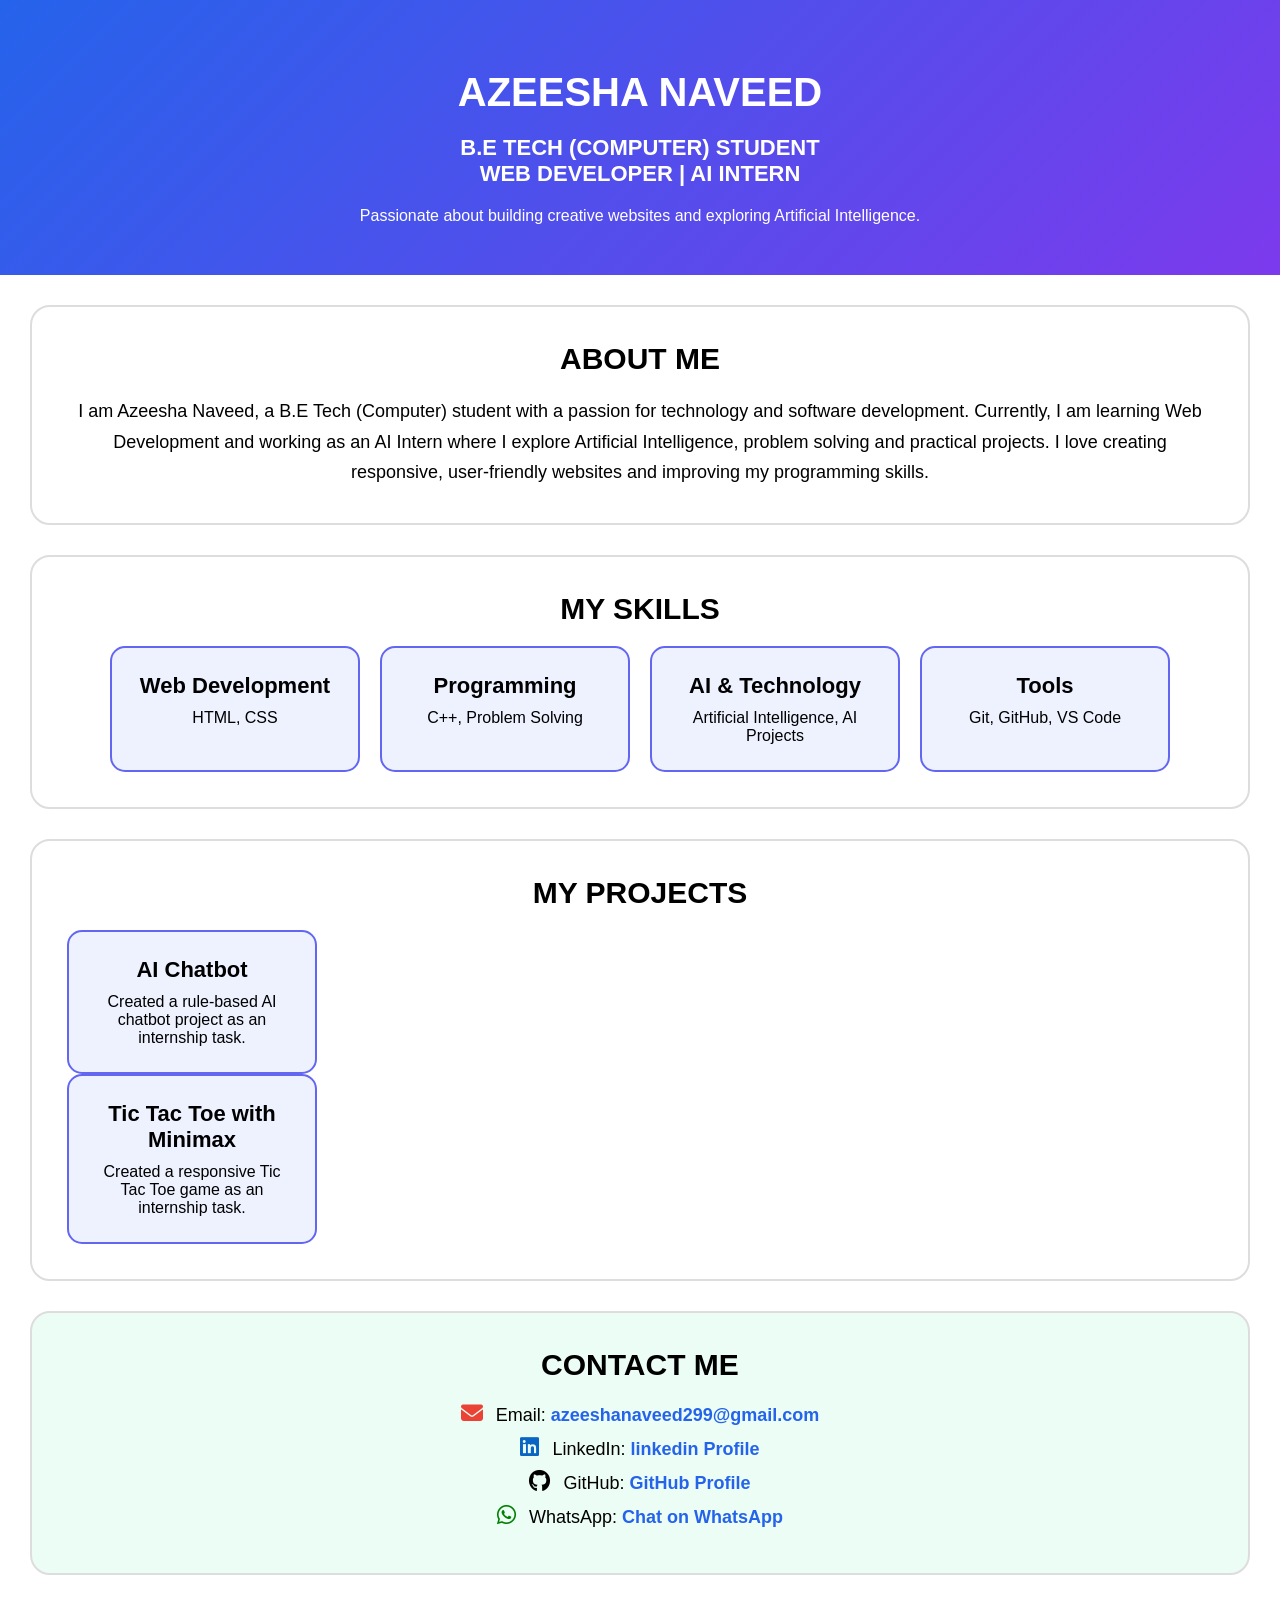
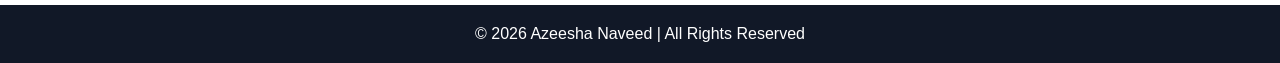
==== html/index.html @ 24b97304 "Portfolio" ====
<!DOCTYPE html>
<html lang="en">

<head>
    <meta charset="UTF-8">
    <meta name="viewport" content="width=device-width, initial-scale=1.0">

    <title>Azeesha Naveed | Portfolio</title>

    <link rel="stylesheet" href="CSS/style.css">

    <link rel="stylesheet" href="https://cdnjs.cloudflare.com/ajax/libs/font-awesome/6.5.0/css/all.min.css">

</head>


<body>
    
<!-- Header Section -->

<header class="header">

    <div class="header-content">

       
        <h1>Azeesha Naveed</h1>

        <h2>
            B.E Tech (Computer) Student
            <br>
            Web Developer | AI Intern
        </h2>


        <p>
            Passionate about building creative websites
            and exploring Artificial Intelligence.
        </p>


    </div>

</header>


<!-- About Section -->

<section class="about">

<h2>About Me</h2>


<p>

I am Azeesha Naveed, a B.E Tech (Computer) student 
with a passion for technology and software development.

Currently, I am learning Web Development and working 
as an AI Intern where I explore Artificial Intelligence,
problem solving and practical projects.

I love creating responsive, user-friendly websites
and improving my programming skills.

</p>


</section>


<!-- Skills Section -->

<section class="skills">


<h2>My Skills</h2>


<div class="skill-container">


<div class="card">
<h3>Web Development</h3>
<p>HTML, CSS </p>
</div>


<div class="card">
<h3>Programming</h3>
<p> C++, Problem Solving</p>
</div>


<div class="card">
<h3>AI & Technology</h3>
<p>Artificial Intelligence, AI Projects</p>
</div>


<div class="card">
<h3>Tools</h3>
<p>Git, GitHub, VS Code</p>
</div>


</div>


</section>


<!-- Projects Section -->

<section class="projects">

<h2>My Projects</h2>


<div class="card">

<h3>AI Chatbot</h3>

<p>
Created a rule-based AI chatbot project
as an internship task.
</p>

</div>


<div class="card">

<h3>Tic Tac Toe with Minimax</h3>

<p>
Created a responsive Tic Tac Toe game
as an internship task.
</p>

</div>



</section>


<!-- Contact Section -->

<!-- Contact Section -->

<section class="contact">

<h2>Contact Me</h2>


<p>
<i class="fa-solid fa-envelope"></i>

Email:

<a href="mailto:azeeshanaveed299@gmail.com">
azeeshanaveed299@gmail.com
</a>

</p>



<p>
<i class="fa-brands fa-linkedin"></i>

LinkedIn:

<a href="https://www.linkedin.com/in/azeesha-naveed-19946a406" target="_blank">
linkedin Profile
</a>

</p>



<p>
<i class="fa-brands fa-github"></i>

GitHub:

<a href="https://github.com/006248bectf24-lang" target="_blank">
GitHub Profile
</a>

</p>



<p>
<i class="fa-brands fa-whatsapp"></i>

WhatsApp:

<a href="https://wa.me/923255176123" target="_blank">
Chat on WhatsApp
</a>

</p>


</section>




<footer>

<p>
© 2026 Azeesha Naveed | All Rights Reserved
</p>


</footer>


</body>

</html>
---- html/CSS/style.css ----
*{
    margin:0;
    padding:0;
    box-sizing:border-box;
    font-family:Arial, sans-serif;
}


body{

    background:white;

}



/* Header */


.header{

    background:linear-gradient(135deg,#2563eb,#7c3aed);

    color:white;

    text-align:center;

    padding:50px;

}





.header h1{

    font-size:40px;

    text-transform:uppercase;

    margin:20px;

}



.header h2{

    font-size:22px;

    font-weight:bold;

}





/* Sections */


.about,
.skills,
.projects,
.contact{


    margin:30px;

    padding:35px;

    border-radius:20px;

    background:white;

    border:2px solid #ddd;


}




h2{

    text-align:center;

    text-transform:uppercase;

    font-size:30px;

    margin-bottom:20px;


}



.about p{

    font-size:18px;

    line-height:1.7;

    text-align:center;


}




/* Cards */


.skill-container{

    display:flex;

    justify-content:center;

    gap:20px;

    flex-wrap:wrap;


}



.card{


    width:250px;

    padding:25px;

    background:#eef2ff;

    border-radius:15px;

    border:2px solid #6366f1;

    text-align:center;

    transition:0.3s;


}



.card:hover{


    transform:translateY(-10px);

    background:#dbeafe;


}



.card h3{

    font-size:22px;

    margin-bottom:10px;


}




/* Contact */


.contact{

    background:#ecfdf5;

}



.contact p{

    font-size:18px;

    margin:10px;

    text-align:center;

}



.contact a{

    color:#2563eb;

    text-decoration:none;

    font-weight:bold;

}



.contact a:hover{

    text-decoration:underline;

    color:#7c3aed;

}


/* Social Media Icons */


.contact i{

    font-size:22px;

    margin-right:8px;

}


/* WhatsApp */

.fa-whatsapp{

    color:green;

}


/* GitHub */

.fa-github{

    color:black;

}


/* LinkedIn */

.fa-linkedin{

    color:#0a66c2;

}


/* Email */

.fa-envelope{

    color:#ea4335;

}




/* Footer */


footer{

    background:#111827;

    color:white;

    text-align:center;

    padding:20px;

}
*{
    margin:0;
    padding:0;
    box-sizing:border-box;
    font-family:Arial, sans-serif;
}


body{

    background:white;

}



/* Header */


.header{

    background:linear-gradient(135deg,#2563eb,#7c3aed);

    color:white;

    text-align:center;

    padding:50px;

}





.header h1{

    font-size:40px;

    text-transform:uppercase;

    margin:20px;

}



.header h2{

    font-size:22px;

    font-weight:bold;

}





/* Sections */


.about,
.skills,
.projects,
.contact{


    margin:30px;

    padding:35px;

    border-radius:20px;

    background:white;

    border:2px solid #ddd;


}




h2{

    text-align:center;

    text-transform:uppercase;

    font-size:30px;

    margin-bottom:20px;


}



.about p{

    font-size:18px;

    line-height:1.7;

    text-align:center;


}




/* Cards */


.skill-container{

    display:flex;

    justify-content:center;

    gap:20px;

    flex-wrap:wrap;


}



.card{


    width:250px;

    padding:25px;

    background:#eef2ff;

    border-radius:15px;

    border:2px solid #6366f1;

    text-align:center;

    transition:0.3s;


}



.card:hover{


    transform:translateY(-10px);

    background:#dbeafe;


}



.card h3{

    font-size:22px;

    margin-bottom:10px;


}




/* Contact */


.contact{

    background:#ecfdf5;

}



.contact p{

    font-size:18px;

    margin:10px;

    text-align:center;

}



.contact a{

    color:#2563eb;

    text-decoration:none;

    font-weight:bold;

}



.contact a:hover{

    text-decoration:underline;

    color:#7c3aed;

}


/* Social Media Icons */


.contact i{

    font-size:22px;

    margin-right:8px;

}


/* WhatsApp */

.fa-whatsapp{

    color:green;

}


/* GitHub */

.fa-github{

    color:black;

}


/* LinkedIn */

.fa-linkedin{

    color:#0a66c2;

}


/* Email */

.fa-envelope{

    color:#ea4335;

}




/* Footer */


footer{

    background:#111827;

    color:white;

    text-align:center;

    padding:20px;

}




/* Responsive Design */


@media(max-width:600px){


    .header{

        padding:30px;

    }



    .header h1{

        font-size:30px;

    }



    .about,
    .skills,
    .projects,
    .contact{

        margin:15px;

        padding:20px;

    }



    .card{

        width:100%;

    }


}
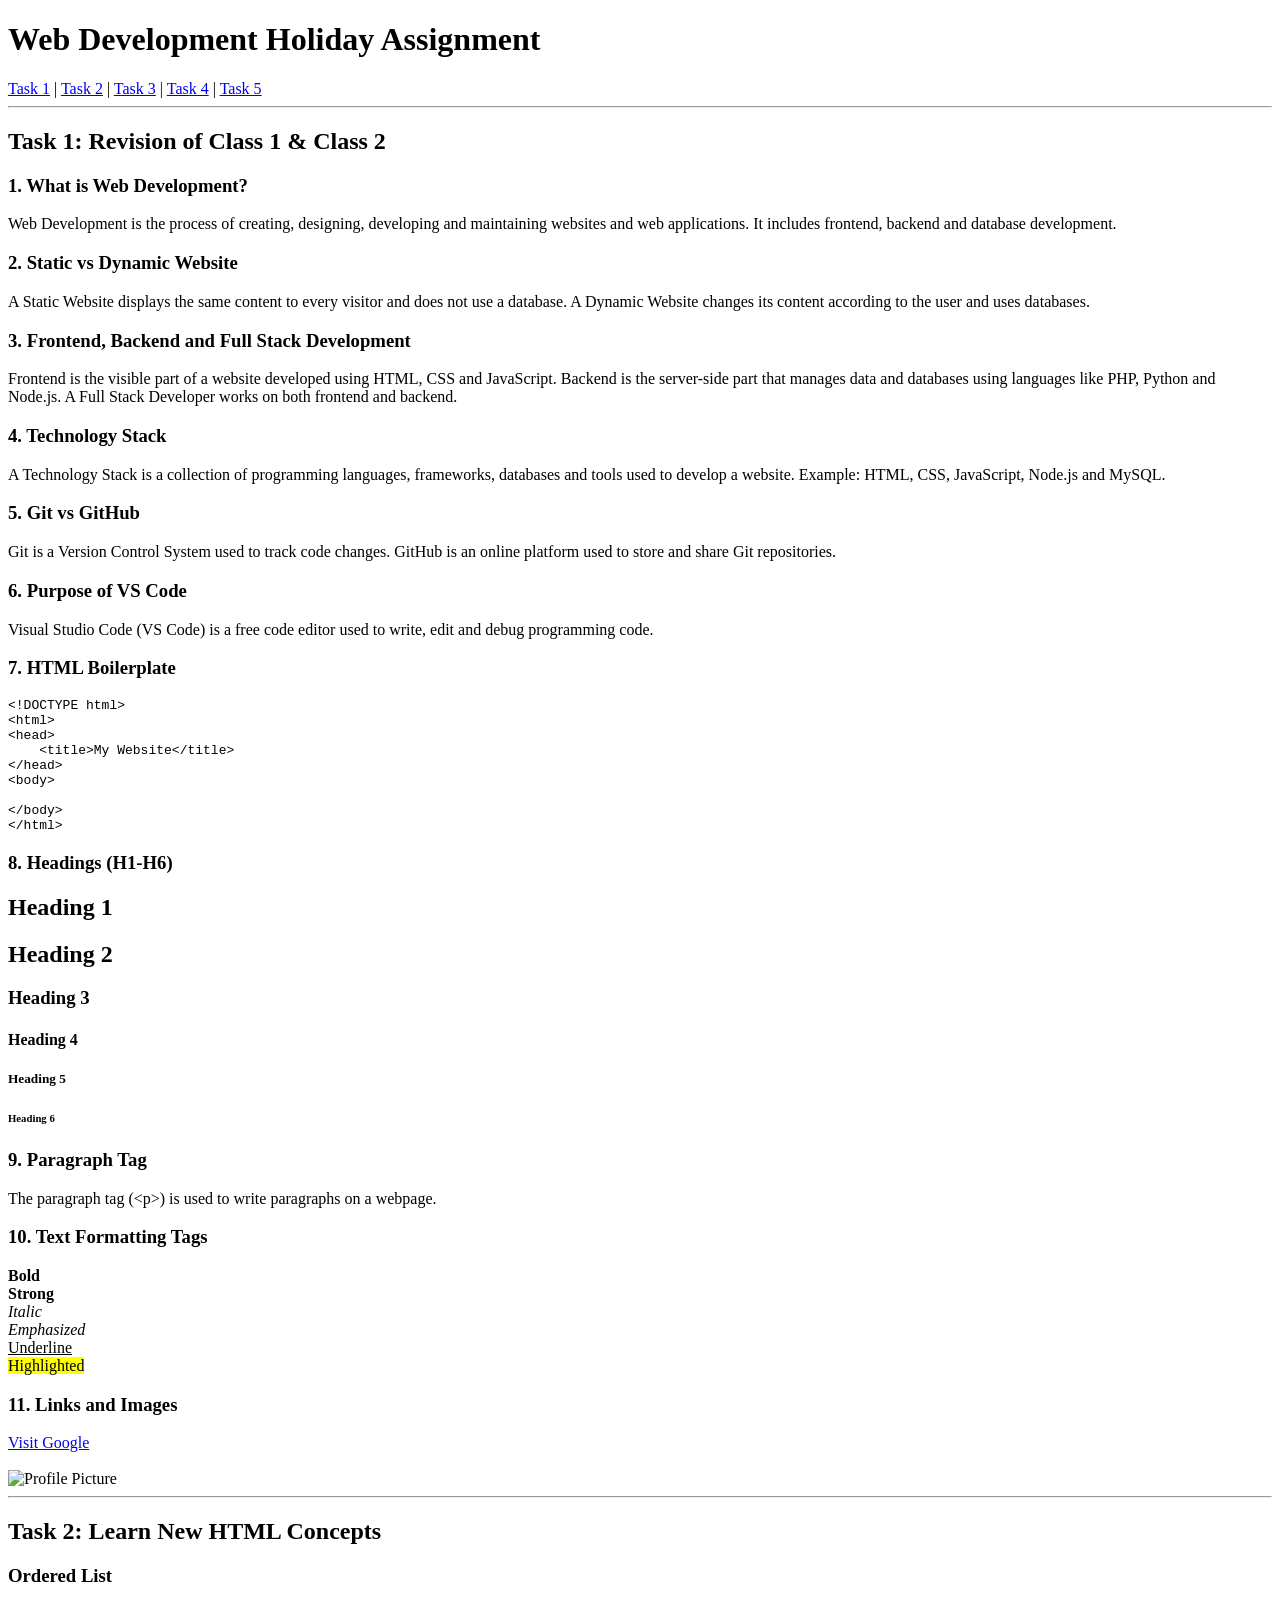
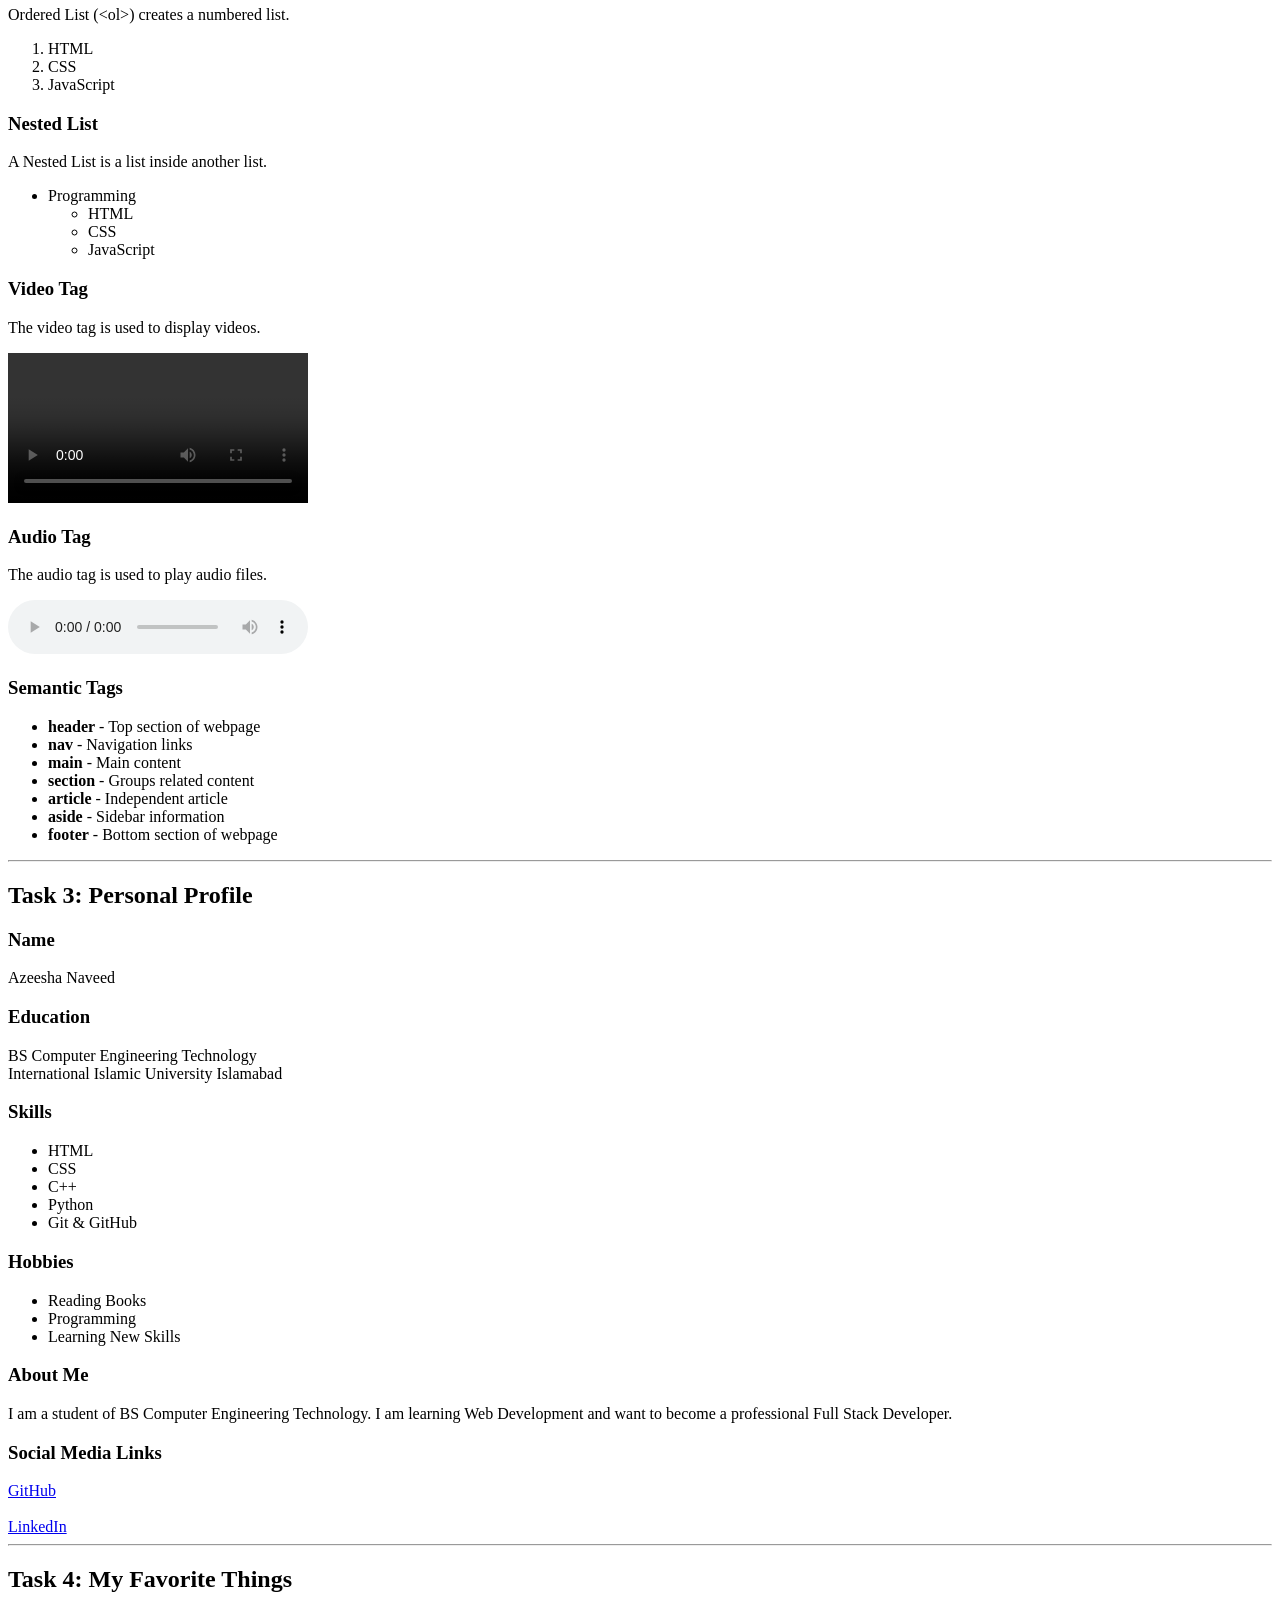
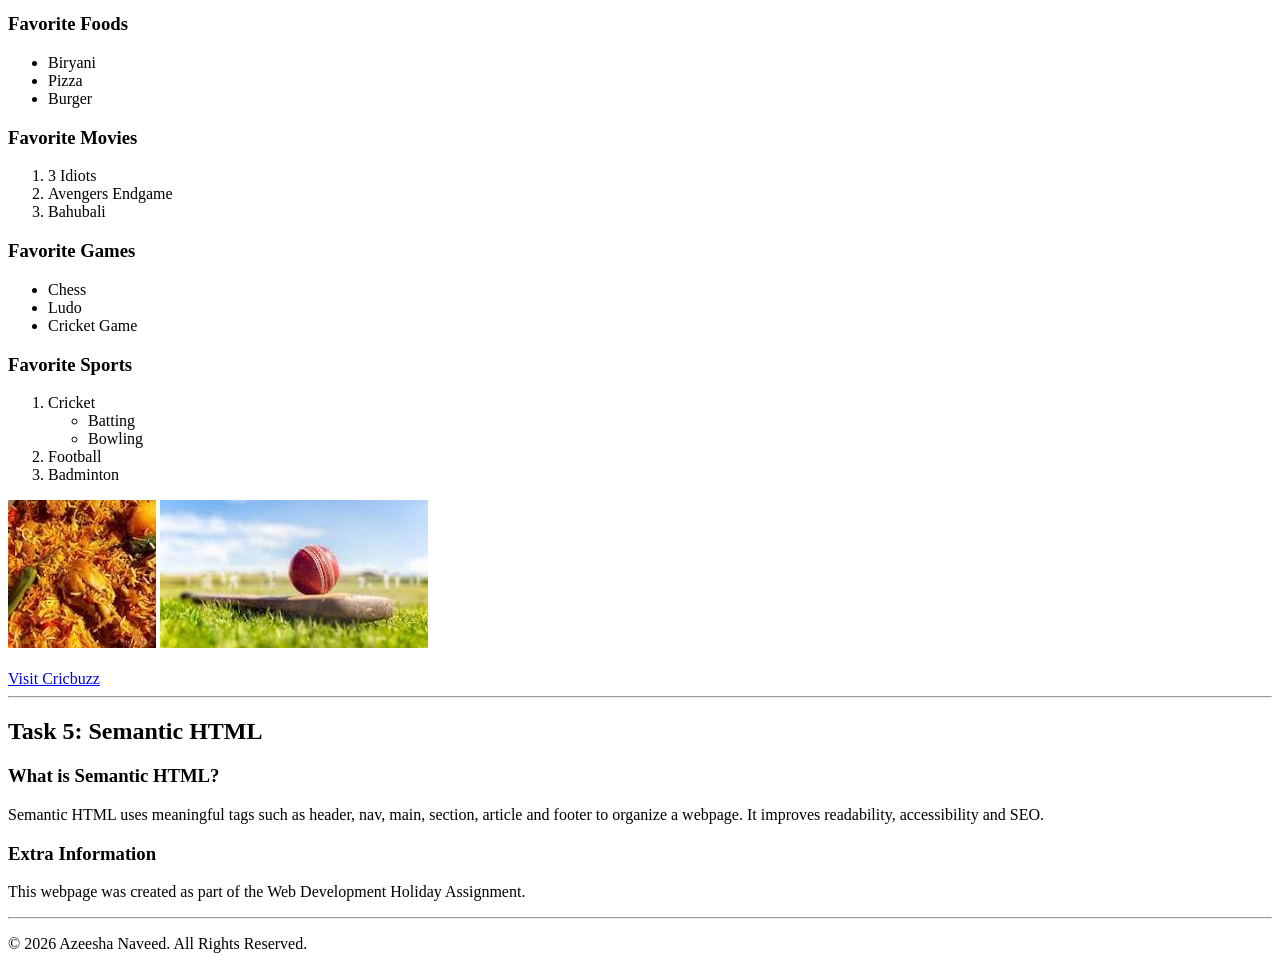
==== commit 3aee87a6: "Holiday Assignment" ====
--- a/html/index.html
+++ b/html/index.html
@@ -1,224 +1,338 @@
 <!DOCTYPE html>
 <html lang="en">
-
 <head>
     <meta charset="UTF-8">
     <meta name="viewport" content="width=device-width, initial-scale=1.0">
-
-    <title>Azeesha Naveed | Portfolio</title>
-
-    <link rel="stylesheet" href="CSS/style.css">
-
-    <link rel="stylesheet" href="https://cdnjs.cloudflare.com/ajax/libs/font-awesome/6.5.0/css/all.min.css">
-
+    <title>Holiday Assignment - Web Development</title>
 </head>
-
-
 <body>
-    
-<!-- Header Section -->
-
-<header class="header">
-
-    <div class="header-content">
-
-       
-        <h1>Azeesha Naveed</h1>
-
-        <h2>
-            B.E Tech (Computer) Student
-            <br>
-            Web Developer | AI Intern
-        </h2>
-
-
-        <p>
-            Passionate about building creative websites
-            and exploring Artificial Intelligence.
-        </p>
-
-
-    </div>
-
+
+<header>
+    <h1>Web Development Holiday Assignment</h1>
+    <nav>
+        <a href="#task1">Task 1</a> |
+        <a href="#task2">Task 2</a> |
+        <a href="#task3">Task 3</a> |
+        <a href="#task4">Task 4</a> |
+        <a href="#task5">Task 5</a>
+    </nav>
 </header>
 
-
-<!-- About Section -->
-
-<section class="about">
-
-<h2>About Me</h2>
-
-
-<p>
-
-I am Azeesha Naveed, a B.E Tech (Computer) student 
-with a passion for technology and software development.
-
-Currently, I am learning Web Development and working 
-as an AI Intern where I explore Artificial Intelligence,
-problem solving and practical projects.
-
-I love creating responsive, user-friendly websites
-and improving my programming skills.
-
-</p>
-
-
-</section>
-
-
-<!-- Skills Section -->
-
-<section class="skills">
-
-
-<h2>My Skills</h2>
-
-
-<div class="skill-container">
-
-
-<div class="card">
-<h3>Web Development</h3>
-<p>HTML, CSS </p>
-</div>
-
-
-<div class="card">
-<h3>Programming</h3>
-<p> C++, Problem Solving</p>
-</div>
-
-
-<div class="card">
-<h3>AI & Technology</h3>
-<p>Artificial Intelligence, AI Projects</p>
-</div>
-
-
-<div class="card">
-<h3>Tools</h3>
-<p>Git, GitHub, VS Code</p>
-</div>
-
-
-</div>
-
-
-</section>
-
-
-<!-- Projects Section -->
-
-<section class="projects">
-
-<h2>My Projects</h2>
-
-
-<div class="card">
-
-<h3>AI Chatbot</h3>
-
-<p>
-Created a rule-based AI chatbot project
-as an internship task.
-</p>
-
-</div>
-
-
-<div class="card">
-
-<h3>Tic Tac Toe with Minimax</h3>
-
-<p>
-Created a responsive Tic Tac Toe game
-as an internship task.
-</p>
-
-</div>
-
-
-
-</section>
-
-
-<!-- Contact Section -->
-
-<!-- Contact Section -->
-
-<section class="contact">
-
-<h2>Contact Me</h2>
-
-
-<p>
-<i class="fa-solid fa-envelope"></i>
-
-Email:
-
-<a href="mailto:azeeshanaveed299@gmail.com">
-azeeshanaveed299@gmail.com
-</a>
-
-</p>
-
-
-
-<p>
-<i class="fa-brands fa-linkedin"></i>
-
-LinkedIn:
-
-<a href="https://www.linkedin.com/in/azeesha-naveed-19946a406" target="_blank">
-linkedin Profile
-</a>
-
-</p>
-
-
-
-<p>
-<i class="fa-brands fa-github"></i>
-
-GitHub:
-
-<a href="https://github.com/006248bectf24-lang" target="_blank">
-GitHub Profile
-</a>
-
-</p>
-
-
-
-<p>
-<i class="fa-brands fa-whatsapp"></i>
-
-WhatsApp:
-
-<a href="https://wa.me/923255176123" target="_blank">
-Chat on WhatsApp
-</a>
-
-</p>
-
-
-</section>
-
-
-
+<hr>
+
+<main>
+
+<!-- Task 1 -->
+
+<section id="task1">
+
+<h2>Task 1: Revision of Class 1 & Class 2</h2>
+
+<h3>1. What is Web Development?</h3>
+
+<p>
+Web Development is the process of creating, designing, developing and maintaining websites and web applications. It includes frontend, backend and database development.
+</p>
+
+<h3>2. Static vs Dynamic Website</h3>
+
+<p>
+A Static Website displays the same content to every visitor and does not use a database.
+A Dynamic Website changes its content according to the user and uses databases.
+</p>
+
+<h3>3. Frontend, Backend and Full Stack Development</h3>
+
+<p>
+Frontend is the visible part of a website developed using HTML, CSS and JavaScript.
+Backend is the server-side part that manages data and databases using languages like PHP, Python and Node.js.
+A Full Stack Developer works on both frontend and backend.
+</p>
+
+<h3>4. Technology Stack</h3>
+
+<p>
+A Technology Stack is a collection of programming languages, frameworks, databases and tools used to develop a website.
+Example: HTML, CSS, JavaScript, Node.js and MySQL.
+</p>
+
+<h3>5. Git vs GitHub</h3>
+
+<p>
+Git is a Version Control System used to track code changes.
+GitHub is an online platform used to store and share Git repositories.
+</p>
+
+<h3>6. Purpose of VS Code</h3>
+
+<p>
+Visual Studio Code (VS Code) is a free code editor used to write, edit and debug programming code.
+</p>
+
+<h3>7. HTML Boilerplate</h3>
+
+<pre>
+&lt;!DOCTYPE html&gt;
+&lt;html&gt;
+&lt;head&gt;
+    &lt;title&gt;My Website&lt;/title&gt;
+&lt;/head&gt;
+&lt;body&gt;
+
+&lt;/body&gt;
+&lt;/html&gt;
+</pre>
+
+<h3>8. Headings (H1-H6)</h3>
+
+<h1>Heading 1</h1>
+<h2>Heading 2</h2>
+<h3>Heading 3</h3>
+<h4>Heading 4</h4>
+<h5>Heading 5</h5>
+<h6>Heading 6</h6>
+
+<h3>9. Paragraph Tag</h3>
+
+<p>
+The paragraph tag (&lt;p&gt;) is used to write paragraphs on a webpage.
+</p>
+
+<h3>10. Text Formatting Tags</h3>
+
+<p>
+<b>Bold</b><br>
+<strong>Strong</strong><br>
+<i>Italic</i><br>
+<em>Emphasized</em><br>
+<u>Underline</u><br>
+<mark>Highlighted</mark>
+</p>
+
+<h3>11. Links and Images</h3>
+
+<a href="https://www.google.com" target="_blank">Visit Google</a>
+
+<br><br>
+
+<img src="profile.jpg" alt="Profile Picture" width="200">
+
+</section>
+
+<hr>
+
+<!-- Task 2 -->
+
+<section id="task2">
+
+<h2>Task 2: Learn New HTML Concepts</h2>
+
+<h3>Ordered List</h3>
+
+<p>
+Ordered List (&lt;ol&gt;) creates a numbered list.
+</p>
+
+<ol>
+<li>HTML</li>
+<li>CSS</li>
+<li>JavaScript</li>
+</ol>
+
+<h3>Nested List</h3>
+
+<p>
+A Nested List is a list inside another list.
+</p>
+
+<ul>
+<li>Programming
+<ul>
+<li>HTML</li>
+<li>CSS</li>
+<li>JavaScript</li>
+</ul>
+</li>
+</ul>
+
+<h3>Video Tag</h3>
+
+<p>The video tag is used to display videos.</p>
+
+<video width="300" controls>
+<source src="video.mp4" type="video/mp4">
+</video>
+
+<h3>Audio Tag</h3>
+
+<p>The audio tag is used to play audio files.</p>
+
+<audio controls>
+<source src="audio.mp3" type="audio/mpeg">
+</audio>
+
+<h3>Semantic Tags</h3>
+
+<ul>
+<li><b>header</b> - Top section of webpage</li>
+<li><b>nav</b> - Navigation links</li>
+<li><b>main</b> - Main content</li>
+<li><b>section</b> - Groups related content</li>
+<li><b>article</b> - Independent article</li>
+<li><b>aside</b> - Sidebar information</li>
+<li><b>footer</b> - Bottom section of webpage</li>
+</ul>
+
+</section>
+
+<hr>
+
+<!-- Task 3 -->
+
+<section id="task3">
+
+<h2>Task 3: Personal Profile</h2>
+
+<h3>Name</h3>
+
+<p>Azeesha Naveed</p>
+
+<h3>Education</h3>
+
+<p>BS Computer Engineering Technology<br>
+International Islamic University Islamabad</p>
+
+<h3>Skills</h3>
+
+<ul>
+<li>HTML</li>
+<li>CSS</li>
+<li>C++</li>
+<li>Python</li>
+<li>Git & GitHub</li>
+</ul>
+
+<h3>Hobbies</h3>
+
+<ul>
+<li>Reading Books</li>
+<li>Programming</li>
+<li>Learning New Skills</li>
+</ul>
+
+<h3>About Me</h3>
+
+<p>
+I am a student of BS Computer Engineering Technology. I am learning Web Development and want to become a professional Full Stack Developer.
+</p>
+
+<h3>Social Media Links</h3>
+
+<a href="https://github.com" target="_blank">GitHub</a>
+
+<br><br>
+
+<a href="https://www.linkedin.com" target="_blank">LinkedIn</a>
+
+</section>
+
+<hr>
+
+<!-- Task 4 -->
+
+<section id="task4">
+
+<h2>Task 4: My Favorite Things</h2>
+
+<h3>Favorite Foods</h3>
+
+<ul>
+<li>Biryani</li>
+<li>Pizza</li>
+<li>Burger</li>
+</ul>
+
+<h3>Favorite Movies</h3>
+
+<ol>
+<li>3 Idiots</li>
+<li>Avengers Endgame</li>
+<li>Bahubali</li>
+</ol>
+
+<h3>Favorite Games</h3>
+
+<ul>
+<li>Chess</li>
+<li>Ludo</li>
+<li>Cricket Game</li>
+</ul>
+
+<h3>Favorite Sports</h3>
+
+<ol>
+<li>Cricket
+<ul>
+<li>Batting</li>
+<li>Bowling</li>
+</ul>
+</li>
+
+<li>Football</li>
+
+<li>Badminton</li>
+
+</ol>
+
+<img src="[data-uri]">
+
+<img src="[data-uri]">
+
+<br><br>
+
+<a href="https://www.cricbuzz.com" target="_blank">Visit Cricbuzz</a>
+
+</section>
+
+<hr>
+
+<!-- Task 5 -->
+
+<section id="task5">
+
+<h2>Task 5: Semantic HTML</h2>
+
+<article>
+
+<h3>What is Semantic HTML?</h3>
+
+<p>
+Semantic HTML uses meaningful tags such as header, nav, main, section, article and footer to organize a webpage. It improves readability, accessibility and SEO.
+</p>
+
+</article>
+
+<aside>
+
+<h3>Extra Information</h3>
+
+<p>
+This webpage was created as part of the Web Development Holiday Assignment.
+</p>
+
+</aside>
+
+</section>
+
+</main>
 
 <footer>
 
-<p>
-© 2026 Azeesha Naveed | All Rights Reserved
-</p>
-
+<hr>
+
+<p>&copy; 2026 Azeesha Naveed. All Rights Reserved.</p>
 
 </footer>
 
-
 </body>
-
 </html>
